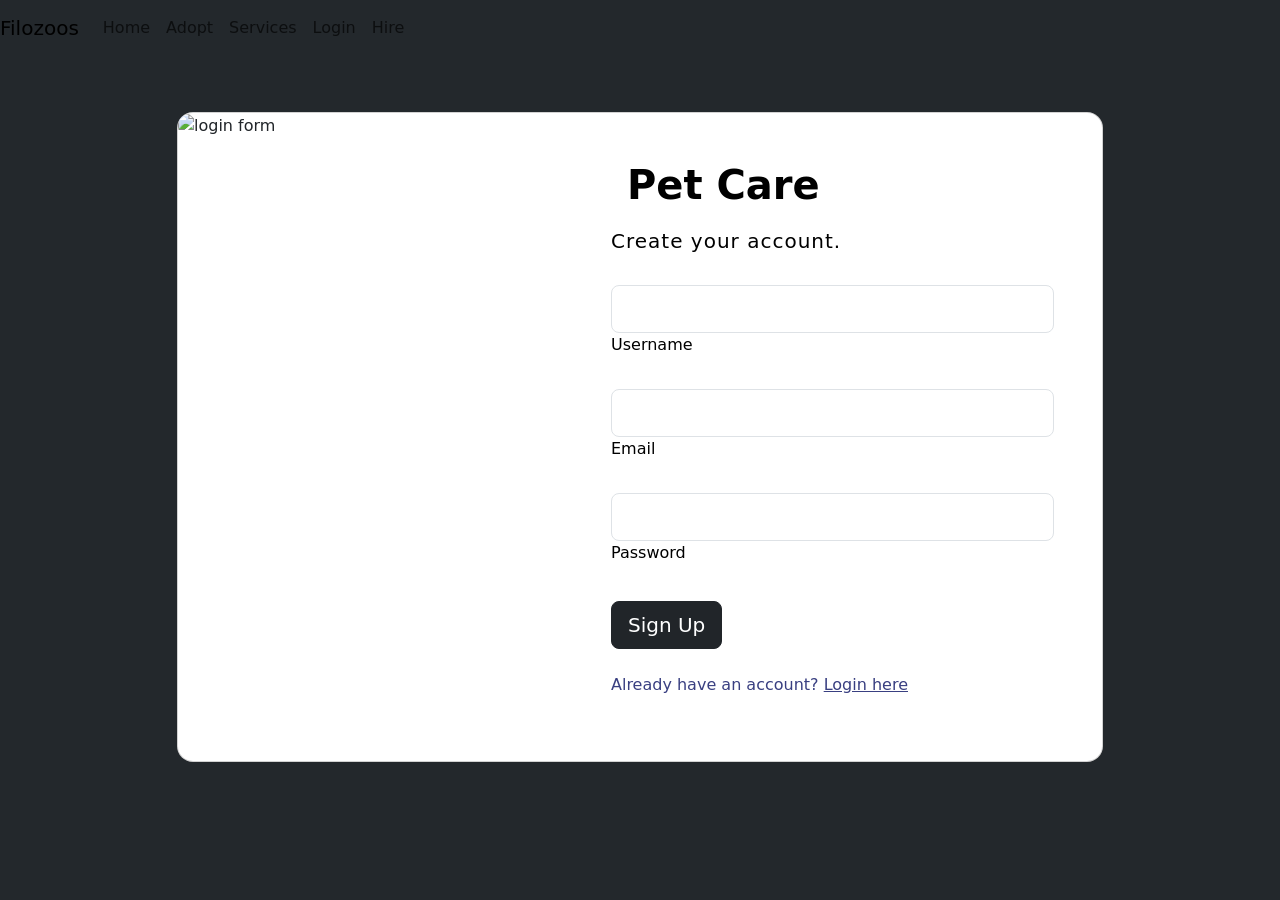
==== register.html @ 7feaec02 "uploadind files" ====
<!DOCTYPE html>
<html lang="en">
<head>
    <meta charset="UTF-8">
    <meta name="viewport" content="width=device-width, initial-scale=1.0">
    <link href="https://cdn.jsdelivr.net/npm/bootstrap@5.3.3/dist/css/bootstrap.min.css" rel="stylesheet" integrity="sha384-QWTKZyjpPEjISv5WaRU9OFeRpok6YctnYmDr5pNlyT2bRjXh0JMhjY6hW+ALEwIH" crossorigin="anonymous">
    <link href="https://fonts.googleapis.com/css2?family=Poppins:ital,wght@0,100;0,200;0,300;0,400;0,500;0,600;0,700;0,800;0,900;1,100;1,200;1,300;1,400;1,500;1,600;1,700;1,800;1,900&display=swap" rel="stylesheet">
<link rel="stylesheet" href="css/adopt.css">
    <title>Document</title>
    
</head>
<body style="background-color: #23282c;">
        <!-- Navbar Section Start -->
<nav class="navbar navbar-expand-sm scroll">
    <a href="" class="navbar-brand"><span>F</span>ilozoos</a>
    <div>
        <ul class="navbar-nav">
            <li class="nav-item"><a href="index.html" class="nav-link">Home</a></li>
            <li class="nav-item"><a href="adopt.html" class="nav-link">Adopt</a></li>
            <li class="nav-item"><a href="hire.html" class="nav-link">Services</a></li>
            <li class="nav-item"><a href="log.html" class="nav-link">Login</a></li>
            <li class="nav-item"><a href="apply.html" class="nav-link">Hire</a></li>
        </ul>
    </div>
</nav>
<br>

<!-- Navbar Section End -->
    <section>
        <br>
        <div class="container py-2 h-80">
          <div class="row d-flex justify-content-center align-items-center h-100">
            <div class="col col-xl-10">
              <div class="card" style="border-radius: 1rem; height: 650px;">
                <div class="row g-0">
                  <div class="col-md-6 col-lg-5 d-none d-md-block">
                    <img src="img/l1.avif"
                      alt="login form" class="img-fluid" style="border-radius: 1rem 0 0 1rem; height: 650px;" />
                  </div>
                  <div class="col-md-6 col-lg-7 d-flex align-items-center">
                    <div class="card-body p-4 p-lg-5 text-black">
      
                      <form>
      
                        <div class="d-flex align-items-center mb-3 pb-1">
                          <i class="fas fa-cubes fa-2x me-3" style="color: #ff6219;"></i>
                          <span class="h1 fw-bold mb-0">Pet Care</span>
                        </div>
      
                        <h5 class="fw-normal mb-3 pb-3" style="letter-spacing: 1px;">Create your account.</h5>
                        <div data-mdb-input-init class="form-outline mb-4">
                          <input type="text" id="form2Example18" class="form-control form-control-lg" />
                          <label class="form-label" for="form2Example18">Username</label>
                        </div>
      
                        <div data-mdb-input-init class="form-outline mb-4">
                          <input type="email" id="form2Example17" class="form-control form-control-lg" />
                          <label class="form-label" for="form2Example17">Email</label>
                        </div>
      
                        <div data-mdb-input-init class="form-outline mb-4">
                          <input type="password" id="form2Example27" class="form-control form-control-lg" />
                          <label class="form-label" for="form2Example27">Password</label>
                        </div>
      
                        <div class="pt-1 mb-4"><a href="index.html">
                          <button data-mdb-button-init data-mdb-ripple-init class="btn btn-dark btn-lg btn-block" type="button">Sign Up</button></a>
                        </div>
                        <p class="mb-5 pb-lg-2" id="signup" style="color: #393f81;">Already have an account? <a href="log.html"
                            style="color: #393f81;">Login here</a></p>
                      </form>
      
                    </div>
                  </div>
                </div>
              </div>
            </div>
          </div>
        </div>
      </section>
</body>
</html>
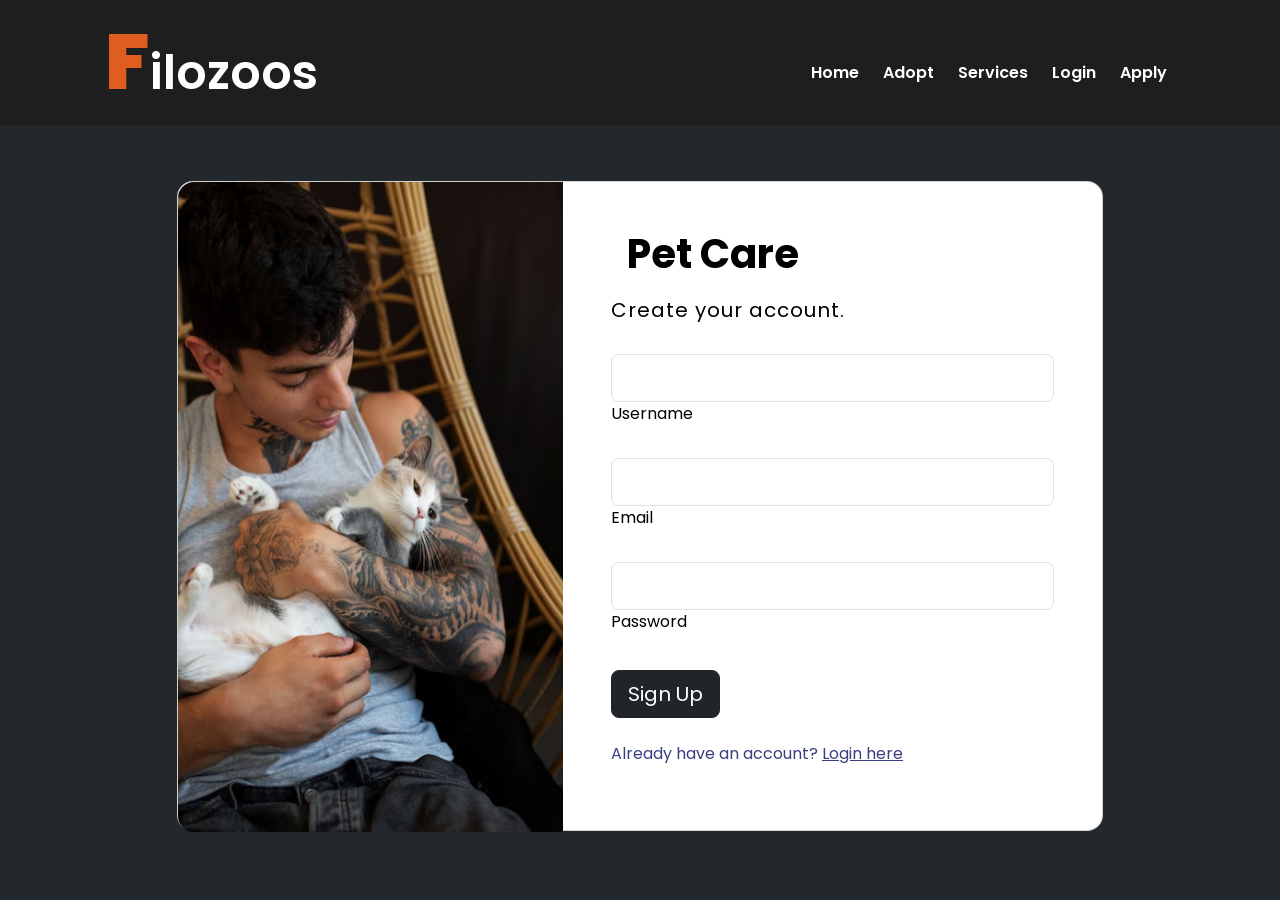
==== commit 68093553: "Update register.html" ====
--- a/register.html
+++ b/register.html
@@ -19,7 +19,7 @@
             <li class="nav-item"><a href="adopt.html" class="nav-link">Adopt</a></li>
             <li class="nav-item"><a href="hire.html" class="nav-link">Services</a></li>
             <li class="nav-item"><a href="log.html" class="nav-link">Login</a></li>
-            <li class="nav-item"><a href="apply.html" class="nav-link">Hire</a></li>
+            <li class="nav-item"><a href="apply.html" class="nav-link">Apply</a></li>
         </ul>
     </div>
 </nav>
@@ -79,4 +79,4 @@
         </div>
       </section>
 </body>
-</html>+</html>
--- a/css/adopt.css
+++ b/css/adopt.css
@@ -0,0 +1,323 @@
+/* @import url("https://fonts.googleapis. com/css?family=Cormorant+Garamond:ital, wght@0,700;1,400;1,700&display=swap"); */
+/*
+
+"Poppins", serif;
+*/
+/* Global Variable */
+.root{
+    --main: #df5d21;
+    --black: #000;
+    --white: #fff;
+    --box_shadow: 20px 20px 20px -20px rgba(7, 7, 7, 0.6),
+    inset 30px 30px 30px -30px rgba(0,0,0);
+}
+
+* {
+    margin: 0;
+    padding: 0;
+    box-sizing: border-box;
+    font-family: 'Poppins',sans-serif;
+}
+
+*::selection{
+    background:#df5d21;
+    color:#fff
+}
+html::-webkit-scrollbar{
+    width: 10px;
+}
+html::-webkit-scrollbar-thumb{
+    background: #df5d21;
+}
+html::-webkit-scrollbar-track{
+    background: #333;
+}
+.btn1{
+    padding: 8px 25px;
+    border:1px solid #df5d21;
+    color:#df5d21;
+    font-weight: bold;
+    outline:none;
+    border-radius: 15px;
+    position: relative;
+    transition:0.3s;
+    z-index: 1;
+}
+.btn1:hover{
+    color:#fff;
+}
+.btn1::after{
+    content:"";
+    background: #df5d21;
+    color: #fff;
+    top: 0;
+    left: 0;
+    height: 100%;
+    width: 0px;
+    display:block;
+    z-index:-1;
+    position: absolute;
+    border-radius: 15px;
+    transition:0.7s;
+}
+.btn1:hover::after{
+    width:100%;
+}
+.content{
+    text-align: center;
+    margin:80px auto;
+}
+.content h6{
+    font-weight: 600;
+    font-family: "Poppins", serif;
+    font-size: 4em;
+}
+.content h6::after{
+    content:"";
+    background: #df5d21;
+    height:3px;
+    width: 400px;
+    display: block;
+    position:absolute;
+    margin-left: 360px;
+}
+.content h6 span{
+    font-size: 1.6em;
+    color: #df5d21;
+    font-weight: 900;
+}
+/* Navbar Section Start */
+
+.navbar {
+    padding: 10px;
+    display: flex;
+    justify-content: space-between;
+    transition: 0.3s;
+
+}
+.navbar.scroll{
+    padding: 5px;
+    background: rgb(30,30,30);
+
+}
+.navbar-brand {
+    font-weight: 600;
+    font-size: 3em;
+    color:#fff;
+    padding: 0px 100px;
+    font-family:"Poppins", serif;
+}
+.navbar-brand span {
+    font-weight: 900;
+    font-size: 1.6em;
+    color:#df5d21;
+}
+        
+.navbar-nav {
+    padding: 0px 100px;
+    margin-top: 20px;
+    color:#fff;
+}
+        
+.nav-link {
+    color:#fff;
+    font-weight: 600;
+    margin-left: 8px;
+    border-radius: 15px;
+}
+.nav-link.active,.nav-link:hover {
+    background:#df5d21;
+    color: #fff;
+    border-radius: 15px;
+}
+/* Navbar Section End */
+/* Header Section Start */
+
+.header {
+    margin: 0;
+    padding: 0;
+    position : relative;
+}
+.header .img {
+    position: relative;
+}
+.header img {
+    height: 80vh;
+    width: 100%;
+    object-fit: cover;   
+}
+.header .Overlay {
+    position: absolute;
+    top: 0;
+    left: 0;
+    height: 100%;
+    width: 100%;
+    background:#000;
+    opacity: 0.5;
+}
+.header .Content {
+    position: absolute;
+    top: 90%;
+    left: 50%;
+    transform: translate(-50%,-50%);
+    z-index: 2;
+}
+.header .Content1 {
+    position: absolute;
+    top: 40%;
+    left: 25%;
+    transform: translate(-50%,-50%);
+    z-index: 2;
+}
+.header .Content1 h1{
+    color:#fff;
+    font-family: "Poppins", serif;;
+    font-weight: bold;
+    font-size: 50px;
+}
+.header .Content1 p{
+    color:#fff;
+    font-family: "Poppins", serif;;
+    font-weight: bold;
+}
+.header .Content1 .btn1{
+    background: #fff;
+    width: 200px;
+    height: 50px;
+}
+    
+.header .Content input {
+    border: none;
+    outline: none;
+    border-radius: 15px;
+    text-align: center;
+    font-size: 20px;
+    padding: 8px 25px;
+    background: none;
+    color:#fff; 
+    border:2px solid #fff;
+    font-family:"Poppins", serif;;
+}
+.header .Content input::placeholder{
+    color:#fff;
+    font-family: "Poppins", serif;
+
+}
+
+/* Header Section End */
+.adopt{
+    margin:100px auto;
+}
+.adopt .box{
+    box-shadow:20px 20px 20px -20px rgba(7, 7, 7, 0.6),
+    inset 30px 30px 30px -30px rgba(0,0,0);
+    padding:20px;
+    text-align: center;
+    cursor: pointer;
+}
+.adopt .box h5{
+    font-weight: bold;
+    font-family: "Poppins", serif;
+    margin: 10px;
+}
+.adopt .btn1{
+    margin: 10px auto;
+    width: 100%;
+    background: #fff;
+}
+.adopt .row{
+    margin:100px auto;
+}
+.adopt .mid{
+    margin-top: 100px;
+}
+/* second header */
+.second_header {
+    margin-bottom: 200px;
+    position: relative;
+}
+.second_header .img {
+    position: relative;
+}
+.second_header img {
+    height: 70vh;
+    width: 100%;
+    object-fit: cover;
+}
+    
+.second_header .Overlay {
+    position: absolute;
+    top: 0;
+    left: 0;
+    height: 100%;
+    width: 100%;
+    background: #000;
+    opacity: 0.5;
+}
+.second_header .Content {
+    position: absolute;
+    top: 50%;
+    left: 50%;
+    transform: translate(-50%,-50%);
+    text-align: center;
+    color: #fff;
+    font-family:"Poppins", serif;
+}
+    
+.second_header .Content h6 {
+    font-size: 60px;
+    font-weight: 700;
+}
+    
+.second_header .Content h6 span{
+    font-size: 75px;
+    color: #df5d21;
+    font-weight: 800;
+}
+    
+    /* Second Header Section End */
+
+/* .buy section start */
+.buy{
+    margin-bottom:200px;
+}
+
+.buy img{
+    height: 230px;
+}
+.buy .box{
+    text-align: center;
+    box-shadow:20px 20px 20px -20px rgba(7, 7, 7, 0.6),
+    inset 30px 30px 30px -30px rgba(0,0,0);
+    padding:20px;
+    cursor: pointer;
+    margin-bottom: 80px;
+    border-bottom-left-radius: 25%;
+    border-bottom-right-radius: 25%;
+}
+.buy .btn1{
+    margin: 10px auto;
+    width: 210px;
+    background: #fff;
+}
+.adopt .box h5{
+    font-weight: bold;
+    font-family: "Poppins", serif;
+    margin: 10px;
+}
+
+.lost p{
+    padding: 20px;
+}
+/* buy section end */
+/* footer start */
+footer{
+    padding: 20px;
+    text-align: center;
+    background: #df5d21;
+}
+footer a{
+    font-weight: 600;
+    color: #fff;
+    text-decoration: none;
+}
